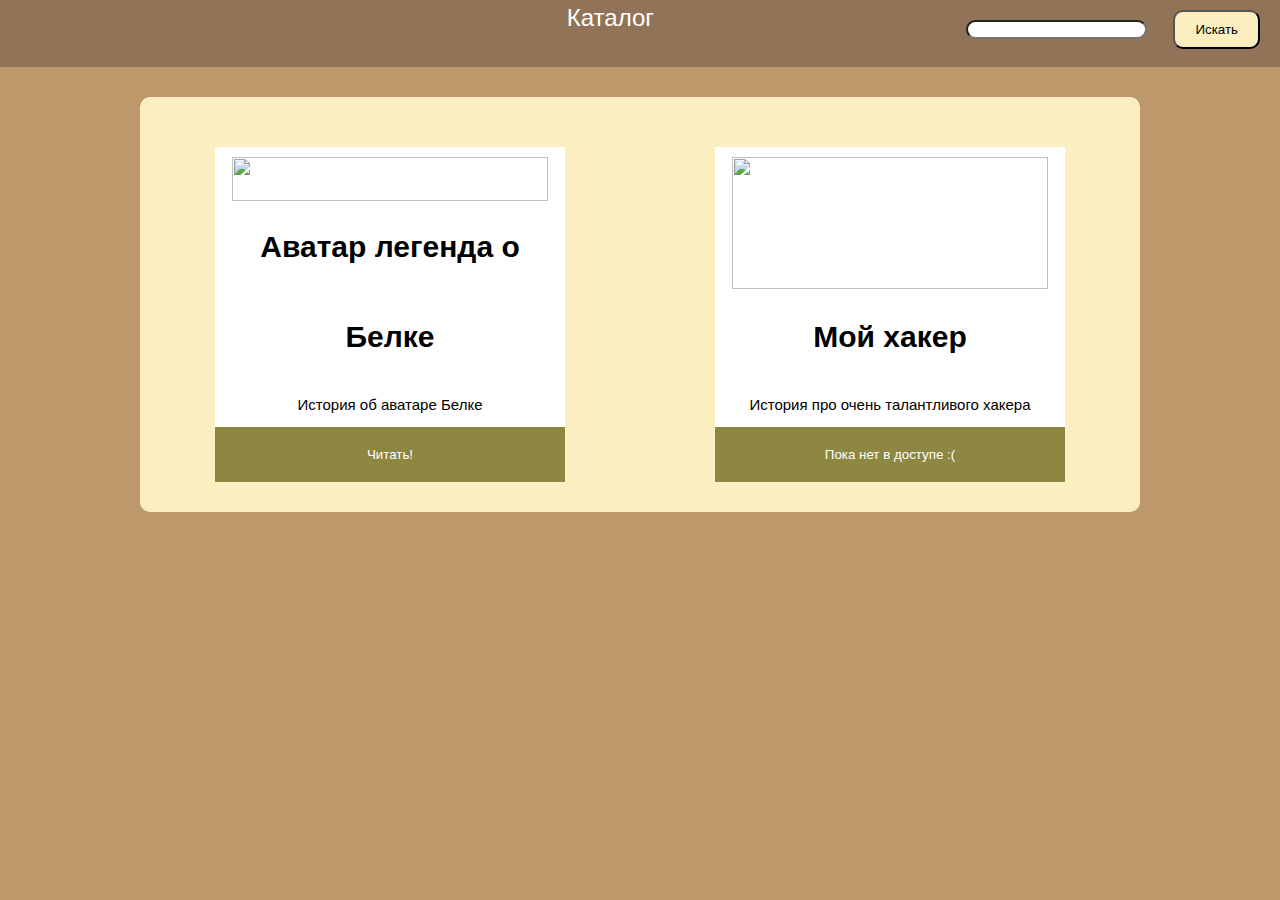
==== index.html @ fdb4eb5f "Add files via upload" ====
<!DOCTYPE html>
<html lang="en">

<head>
    <meta charset="UTF-8">
    <meta http-equiv="X-UA-Compatible" content="IE=edge">
    <meta name="viewport" content="width=device-width, initial-scale=1.0">
    <title>Каталог</title>
    <link rel="stylesheet" href="main.css">
</head>

<body class="bg font">
    <div class="headerbg text-light p-2 fs-4 otstupbottom vrad">
        <div class="centre">Каталог</div>
        
    <div class="right">
    <input type="text" id="text-to-find" value="" class="rounding">
    <input type="button" class="buttonsearch" onclick="javascript: FindOnPage('text-to-find'); return false;" value="Искать"/>
    </div>
    </div>
    <article class="rounding wrapper shadow otstupbottom">

        <div class="vrad1">
            <section class="card shadow otstup otstupbottom">
                <img src="img/d8a6d3a5e335a36db7649bda009dd677.jpg" class="imgcard">
                <h1>Аватар легенда о Белке</h1>
                <p>История об аватаре Белке</p>
                
                <p><button>Читать!</button></p>
            </section>

            <section class="card shadow otstup otstupbottom">
                <img src="img/bg.jpg" class="imgcard">
                <h1>Мой хакер</h1>
                <p>История про очень талантливого хакера</p>
                <p><button>Пока нет в доступе :(</button></p>
            </section>




        </div>
    </article>
</body>
<script src="main.js"></script>
</html>
---- main.css ----
* {
    margin: 0;
    padding: 0;
    box-sizing: border-box;
}

@media (min-width: 771px) { 
    .nondecorator {
        text-decoration: none;
        text-decoration-style: none;
    }
    
    
    .button {
        display: inline-block;
        background: #fbeec1;
        color: rgb(0, 0, 0);
        padding: 12px;
        border-radius: 3px;
        text-decoration: none;
        font-family: Tahoma;
        font-size: 18px;
        line-height: 1;
        font-weight: 100;
    }
    
    
    body {
        text-align: center;
    }
    
    
    .wrapper {
        width: 1000px;
        margin: auto;
        text-align: left;
        background: #fbeec1;
    
    }
    
    .headerbg {
        background: #917357;
    }
    
    .bg {
        background: #bc986a;
        line-height: 1.5;
        font-size: 15px;
    }
    
    .otstup {
        margin-left: 50px;
        margin-right: 50px;
    }
    
    .otstuptop {
        padding-top: 10px;
    }
    
    .otstupbottom {
        margin-bottom: 30px;
    }
    
    .otstupbottompadding {
        padding-bottom: 30px;
    }
    
    .text-centre {
        text-align: center;
    }
    
    .text-end {
        text-align: end;
    }
    
    .fs-4 {
        font-size: 1.5rem;
    }
    
    .fs-5 {
        font-size: 1.25rem;
    }
    
    .fs-6 {
        font-size: 1.20rem;
    }
    
    .bg-light {
        background: white;
    }
    
    .text-light {
        color: white;
    }
    
    .text-dark {
        color: black;
    }
    
    .p-2 {
        padding-bottom: .5rem;
    }
    
    .font {
        font-family: 'Arial Regular', sans-serif, 'Roboto';
        line-height: 1.5;
    }
    
    .card {
        position: relative;
        display: flex;
        flex-direction: column;
        min-width: 0;
        word-wrap: br…
    }
    
    .right {
        float: right;
    }
    
    .raz {
        border: 1px solid red;
    }
    
    
    .rounding {
        border-radius: 10px;
    }
    
    .card {
        text-align: center;
        width: 350px;
        background: #ffffff;
        margin-top: 50px;
        line-height: 3;
        margin-left: auto;
        margin-right: auto;
    }
    
    .vrad {
        display: flex;
        flex-wrap: wrap;
    }
    .vrad1 {
        display: flex;
        flex-wrap: wrap;
    }
    
    .card button {
        border: none;
        outline: 0;
        padding: 20px;
        color: #ffffff;
        background-color: #8d8741;
        text-align: center;
        width: 100%;
    }
    
    .card button:hover {
        opacity: 0.7;
    }
    
    .imgcard {
        width: 98%;
        height: 98%;
        display: block;
        margin: auto;
        padding-top: 10px;
        padding-left: 10px;
        padding-right: 10px;
    }
    
    .buttonsearch {
        color: rgb(0, 0, 0);
        padding: 10px 20px;
        margin: 10px 20px;
        border-radius: 10px;
        background-color: #fbeec1;
    }
    
    .centre {
        margin-left: auto;
        margin-right: auto;
        padding-left: 255px;
    }

    .stiky{
        position:fixed
    }
}

@media (max-width: 770px) {
    .bg{
        background-color:#fbeec1;
    }
    .card {
        text-align: center;
        width: 100%;
        background: #bc986a;
        margin-top: 50px;
        line-height: 3;
        margin-left: auto;
        margin-right: auto;
    }
    .imgcard {
        width: 100%;
        height: 250px;
        display: block;
        margin: auto;
        padding-top: 10px;
        padding-left: 10px;
        padding-right: 10px;
    }
    .card button {
        border: none;
        outline: 0;
        padding: 20px;
        color: #ffffff;
        background-color: #8d8741;
        text-align: center;
        width: 100%;
        
    }
    
    .card button:hover {
        opacity: 0.7;
    }
    .font {
        font-family: 'Arial Regular', sans-serif, 'Roboto';
        line-height: 1.5;
    }
    .headerbg {
        background: #917357;
    }
    .vrad {
        display: flex;
        flex-wrap: wrap;
    }
    .right {
        float: right;
    }
        
    .buttonsearch {
        color: rgb(0, 0, 0);
        padding: 10px 20px;
        margin: 10px 20px;
        border-radius: 10px;
        background-color: #fbeec1;
    }
    .bg-light {
        background: white;
    }
    
    .text-light {
        color: white;
    }
    
    .text-dark {
        color: black;
    }
    .p-2 {
        padding-bottom: .5rem;
    }
    
    .fs-4 {
        font-size: 1.5rem;
    }
    
    .fs-5 {
        font-size: 1.25rem;
    }
    
    .fs-6 {
        font-size: 1.20rem;
    }
    .otstup {
        margin-left: 60px;
        margin-right: 60px;
    }
    
    .otstuptop {
        padding-top: 10px;
    }
    
    .otstupbottom {
        margin-bottom: 30px;
    }
    
    .otstupbottompadding {
        padding-bottom: 30px;
    }
    
    .text-centre {
        text-align: center;
    }
    .centre{
        text-align: center;
    }
    .vrad1{
        display: flex;
        flex-wrap: wrap;
    }
    .nondecorator {
        text-decoration: none;
        text-decoration-style: none;
    }
    
    
    .button {
        display: inline-block;
        background: #bc986a;
        color: rgb(0, 0, 0);
        padding: 12px;
        border-radius: 3px;
        text-decoration: none;
        font-family: Tahoma;
        font-size: 18px;
        line-height: 1;
        font-weight: 100;
    }
    
    .text-justify{
        text-align: justify;
    }
    .stiky{
        position:fixed
    }

}
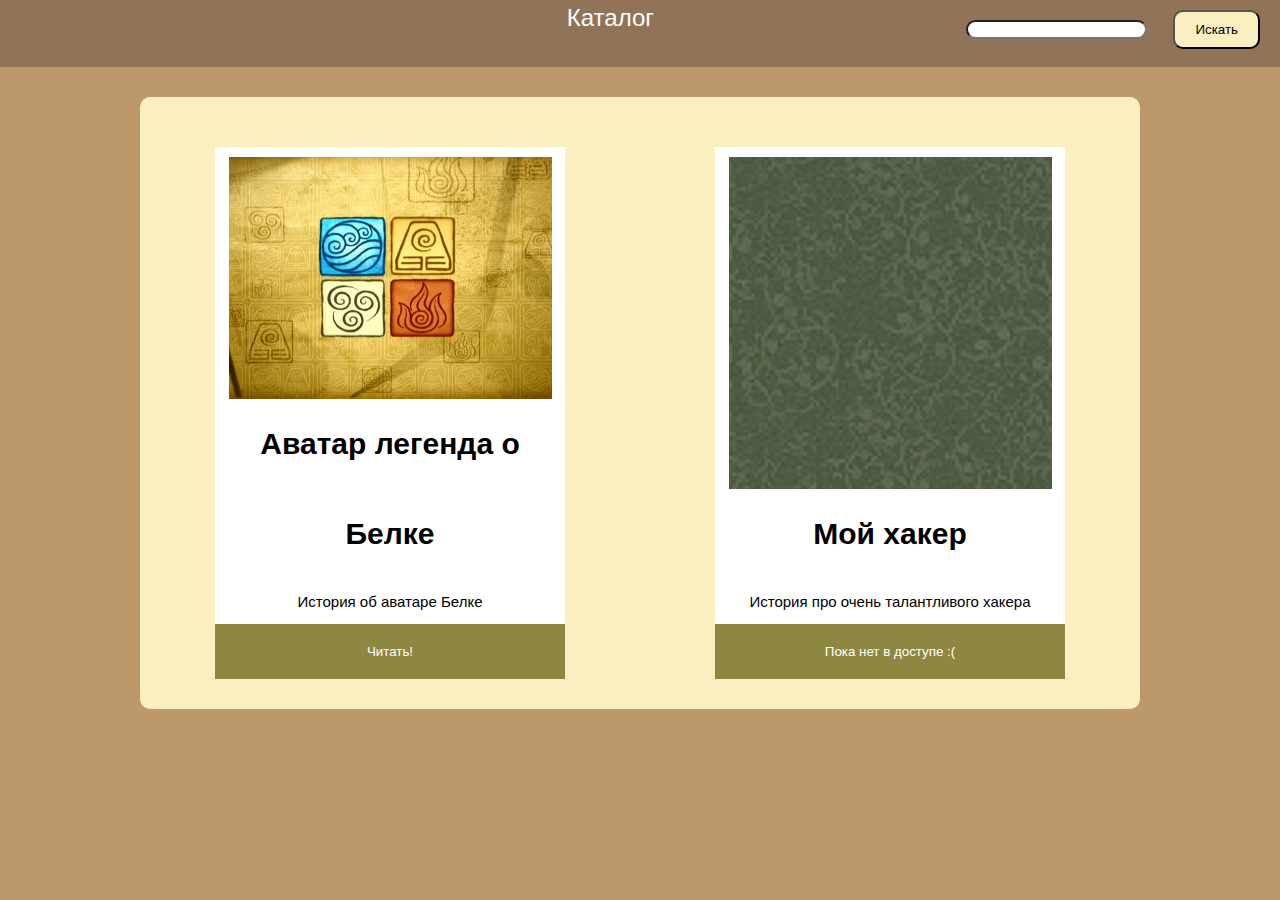
==== commit 39793379: "Add files via upload" ====
--- a/index.html
+++ b/index.html
@@ -26,7 +26,7 @@
                 <h1>Аватар легенда о Белке</h1>
                 <p>История об аватаре Белке</p>
                 
-                <p><button>Читать!</button></p>
+                <a href="Аватар легенда о Белке.html"><button>Читать!</button></a>
             </section>
 
             <section class="card shadow otstup otstupbottom">
